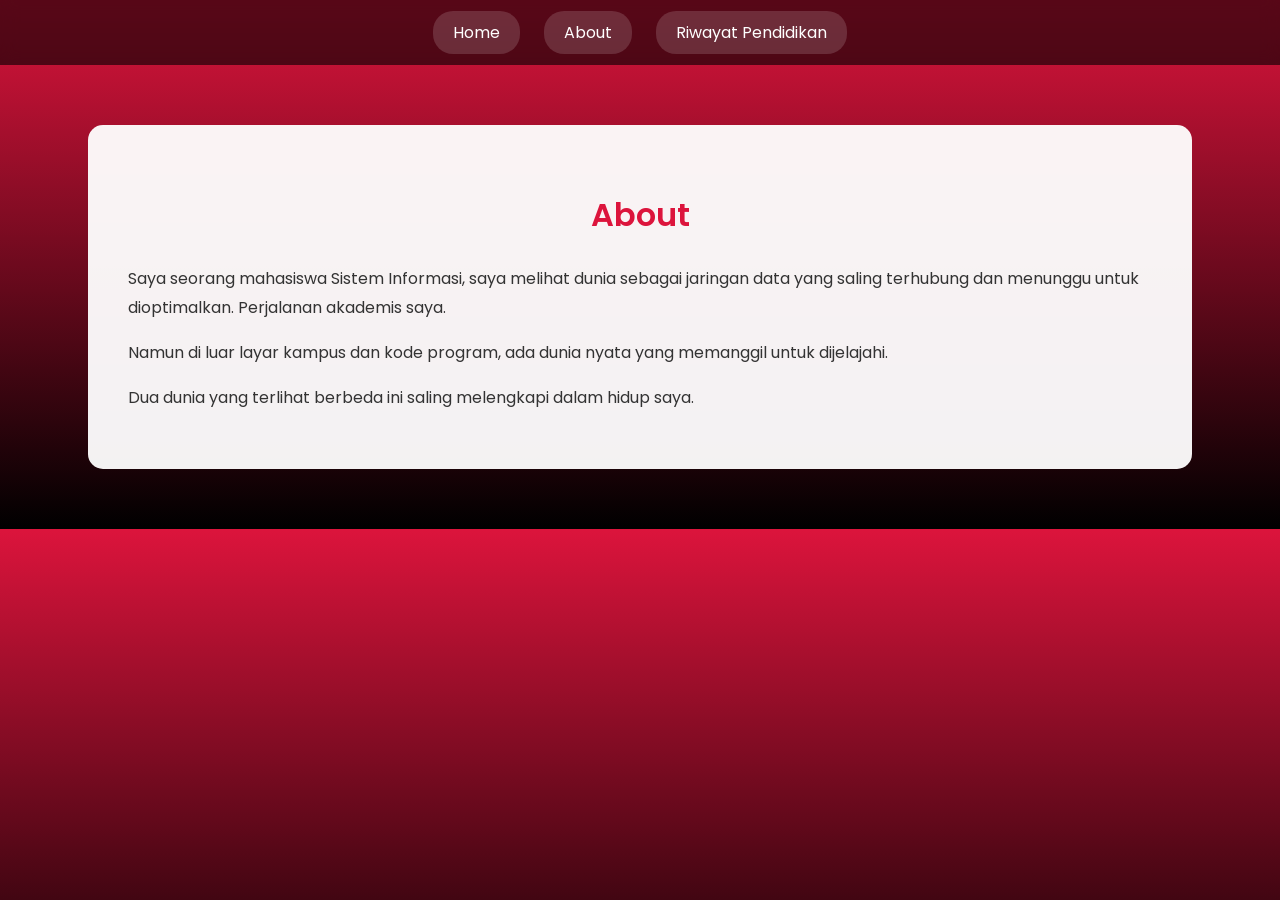
==== About.html @ 657c1065 "Create About.html About" ====
<!DOCTYPE html>
<html lang="id">
<head>
    <meta charset="UTF-8">
    <meta name="viewport" content="width=device-width, initial-scale=1.0">
    <title>About</title>

    <link href="https://fonts.googleapis.com/css2?family=Poppins:wght@300;400;600&display=swap" rel="stylesheet">

    <style>
        body {
            margin: 0;
            font-family: "Poppins", sans-serif;
            background: linear-gradient(180deg, crimson, #000);
            color: white;
        }
        .navbar {
            background: rgba(0,0,0,0.6);
            padding: 20px;
            text-align: center;
            backdrop-filter: blur(8px);
        }
        .navbar a {
            background: rgba(255,255,255,0.15);
            padding: 10px 20px;
            margin: 0 10px;
            border-radius: 20px;
            color: white;
            text-decoration: none;
            transition: 0.3s;
        }
        .navbar a:hover {
            background: crimson;
        }

        .container {
            background: rgba(255,255,255,0.95);
            color: #333;
            margin: 60px auto;
            width: 80%;
            padding: 40px;
            border-radius: 15px;
            line-height: 1.8;
        }
        h1 {
            text-align: center;
            color: crimson;
            font-weight: 600;
        }
    </style>
</head>
<body>

    <div class="navbar">
        <a href="index.html">Home</a>
        <a href="about.html">About</a>
        <a href="pendidikan.html">Riwayat Pendidikan</a>
    </div>

    <div class="container">
        <h1>About</h1>
        <p>
            Saya seorang mahasiswa Sistem Informasi, saya melihat dunia sebagai jaringan data 
            yang saling terhubung dan menunggu untuk dioptimalkan. Perjalanan akademis saya.
        </p>
        <p>
            Namun di luar layar kampus dan kode program, ada dunia nyata yang memanggil untuk dijelajahi.
        </p>
        <p>
            Dua dunia yang terlihat berbeda ini saling melengkapi dalam hidup saya.
        </p>
    </div>

</body>
</html>
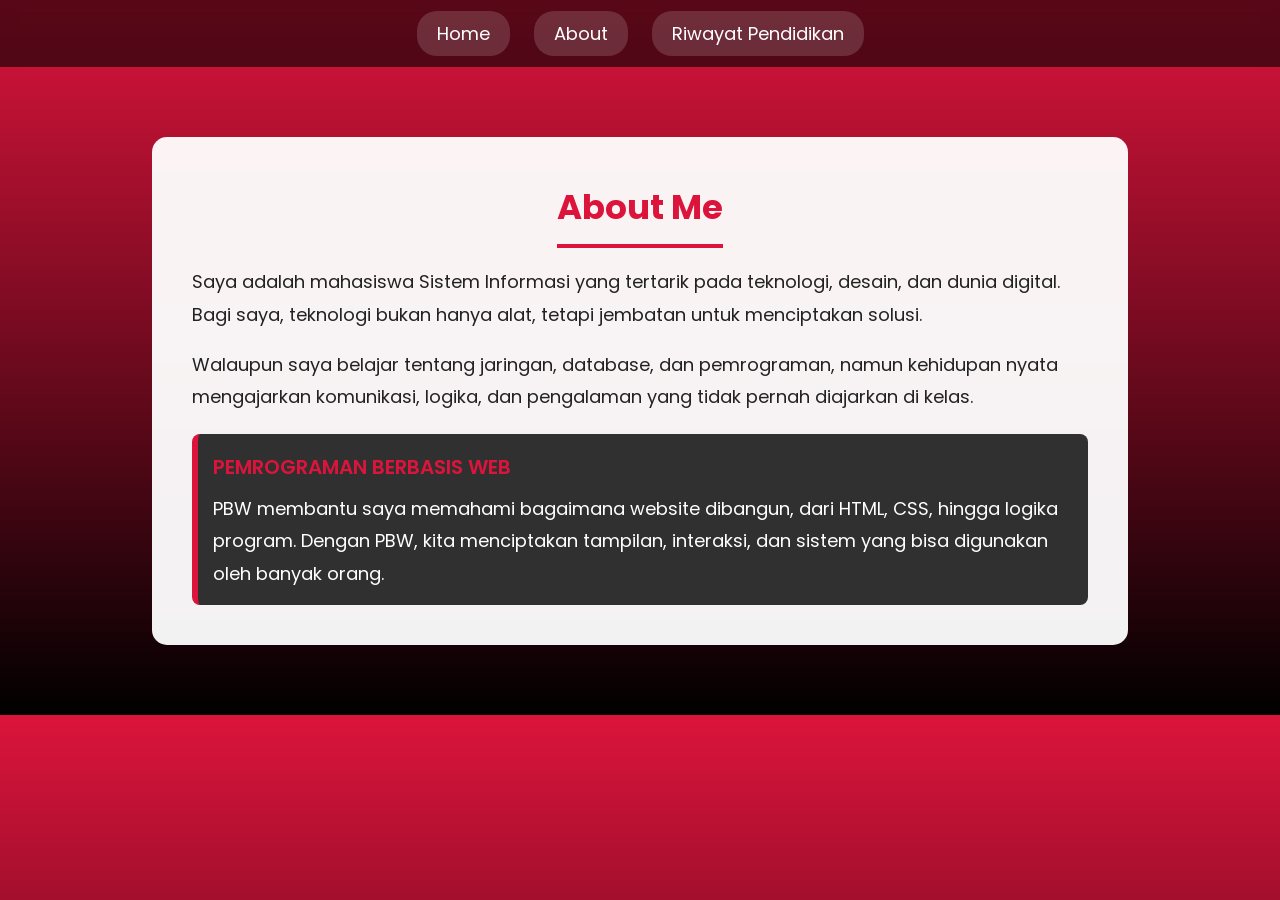
==== commit 5d482417: "Update About.html Pertama" ====
--- a/About.html
+++ b/About.html
@@ -16,8 +16,8 @@
         }
         .navbar {
             background: rgba(0,0,0,0.6);
+            text-align: center;
             padding: 20px;
-            text-align: center;
             backdrop-filter: blur(8px);
         }
         .navbar a {
@@ -27,25 +27,50 @@
             border-radius: 20px;
             color: white;
             text-decoration: none;
+            font-size: 18px;
             transition: 0.3s;
         }
         .navbar a:hover {
             background: crimson;
         }
 
-        .container {
+        .box {
             background: rgba(255,255,255,0.95);
-            color: #333;
-            margin: 60px auto;
-            width: 80%;
+            width: 70%;
+            color: #222;
+            margin: 70px auto;
             padding: 40px;
             border-radius: 15px;
+            font-size: 18px;
             line-height: 1.8;
         }
+
         h1 {
+            color: crimson;
+            font-size: 34px;
+            font-weight: 700;
             text-align: center;
+            padding-bottom: 6px;
+            border-bottom: 4px solid crimson;
+            width: fit-content;
+            margin: auto;
+        }
+
+        .pbw-box {
+            background: rgba(0,0,0,0.8);
+            padding: 15px;
+            color: white;
+            border-radius: 8px;
+            margin-top: 20px;
+            border-left: 6px solid crimson;
+        }
+
+        .pbw-title {
+            font-size: 20px;
+            font-weight: 600;
             color: crimson;
-            font-weight: 600;
+            text-transform: uppercase;
+            margin-bottom: 8px;
         }
     </style>
 </head>
@@ -57,18 +82,24 @@
         <a href="pendidikan.html">Riwayat Pendidikan</a>
     </div>
 
-    <div class="container">
-        <h1>About</h1>
+    <div class="box">
+        <h1>About Me</h1>
+
         <p>
-            Saya seorang mahasiswa Sistem Informasi, saya melihat dunia sebagai jaringan data 
-            yang saling terhubung dan menunggu untuk dioptimalkan. Perjalanan akademis saya.
+            Saya adalah mahasiswa Sistem Informasi yang tertarik pada teknologi, desain, dan dunia digital.
+            Bagi saya, teknologi bukan hanya alat, tetapi jembatan untuk menciptakan solusi.
         </p>
+
         <p>
-            Namun di luar layar kampus dan kode program, ada dunia nyata yang memanggil untuk dijelajahi.
+            Walaupun saya belajar tentang jaringan, database, dan pemrograman, namun kehidupan nyata mengajarkan
+            komunikasi, logika, dan pengalaman yang tidak pernah diajarkan di kelas.
         </p>
-        <p>
-            Dua dunia yang terlihat berbeda ini saling melengkapi dalam hidup saya.
-        </p>
+
+        <div class="pbw-box">
+            <div class="pbw-title">Pemrograman Berbasis Web</div>
+            PBW membantu saya memahami bagaimana website dibangun, dari HTML, CSS, hingga logika program.
+            Dengan PBW, kita menciptakan tampilan, interaksi, dan sistem yang bisa digunakan oleh banyak orang.
+        </div>
     </div>
 
 </body>
